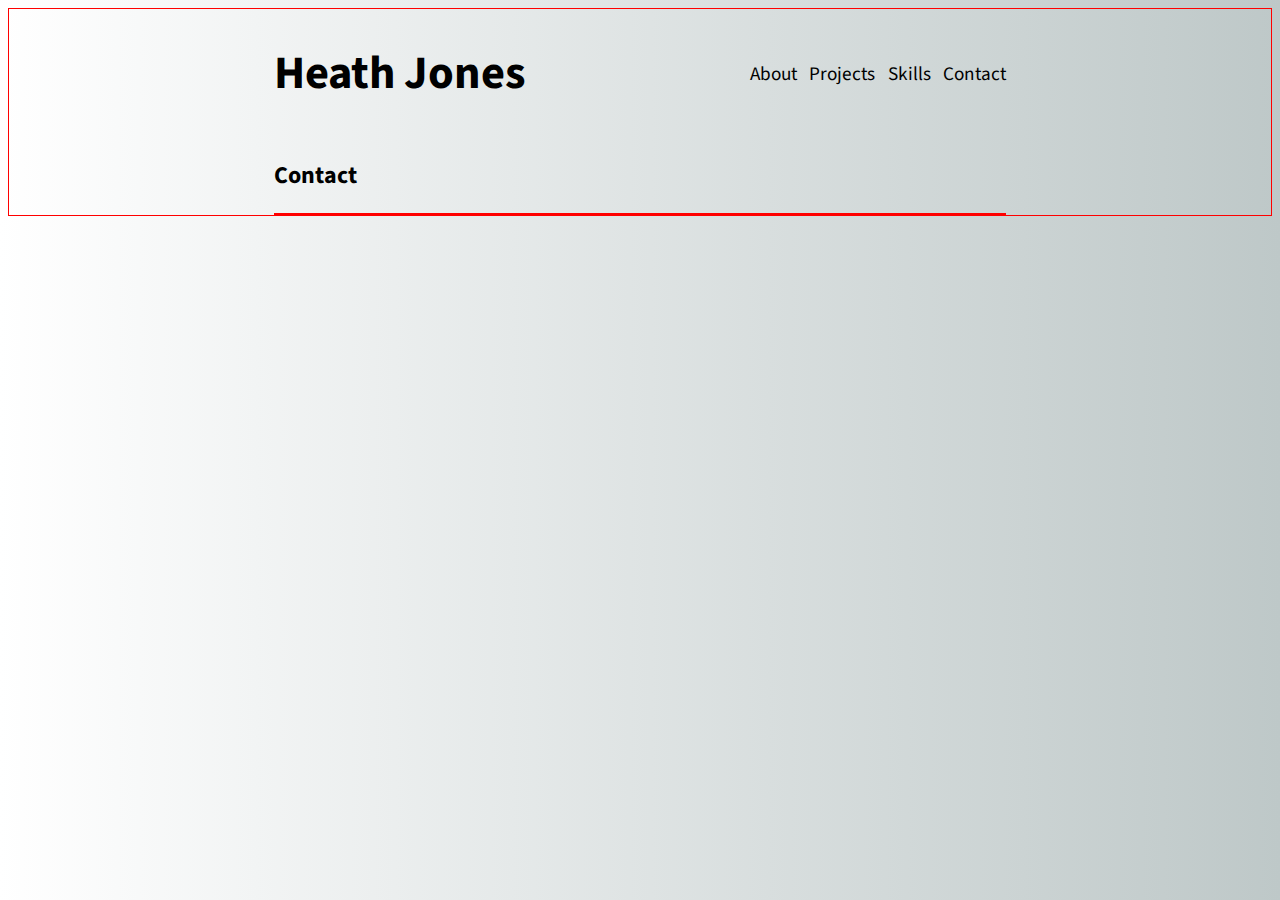
==== contact.html @ f66c6b34 "start" ====
<!-- 'snip' for user snippets -->

<!DOCTYPE html>
<html lang="en">

<head>
    <meta charset="UTF-8">
    <meta http-equiv="X-UA-Compatible" content="IE=edge">
    <meta name="viewport" content="width=device-width, initial-scale=1.0">
    <link rel="stylesheet" href="./style.css">
    <title>Contact</title>
</head>

<body>
    <div class="content">
        <header>
            <div class="heading">
                <h1>Heath Jones</h1>
                <nav>
                    <li><a href="./index.html">About</a></li>
                    <li><a href="./index.html">Projects</a></li>
                    <li><a href="./index.html">Skills</a></li>
                    <li><a href="">Contact</a></li>
                </nav>
            </div>
        </header>

        <main>
            <div id="contact">
                <h2>Contact</h2>
            </div>
        </main>

        <footer>
            <div></div>
        </footer>
    </div>
    <script src="./script.js"></script>
</body>

</html>
---- style.css ----
@import url('https://fonts.googleapis.com/css2?family=Source+Sans+Pro&display=swap');

html {
    background: linear-gradient(90deg, rgb(255,255,255), rgb(190,200,200));
    font-family: 'Source Sans Pro', sans-serif;
}

body {
    border: 1px solid red;
}

.content {
    width: 58%;
    height: 100%;
    margin: auto;
}

.heading {
    display: flex;
    justify-content: space-between;
    align-items: center;
}

.heading nav {
    display: flex;
    justify-content: space-between;
    list-style-type: none;
    width: 35%;
}

div h1, div nav {
    align-items: center;
}

h1 {
    font-size: 2.9rem;
}

a {
    text-decoration: none;
    color: black;
    font-size: 1.2rem;
}

a:hover {
    color: slategray;

}

#about {
    display: flex;
    justify-content: space-between;
    align-items: center;
}

.about-info {
    width: 60%;
}

.img-container {
    margin-top: 1%;
    width: 35%;
}

.img-container img {
    width: 100%;
    border-radius: 3%;
}

hr {
    /* margin: auto; */
}

.skillset {
    display: flex;
    justify-content: flex-start;
    width: 60%;
}

.skillset div {
    margin-right: 20%;
}

.title {
    font-weight: 800;
}

ul {
    list-style: square;
}

footer {
    /* position: absolute; */
    margin: auto;
    border: 1px solid red;
}
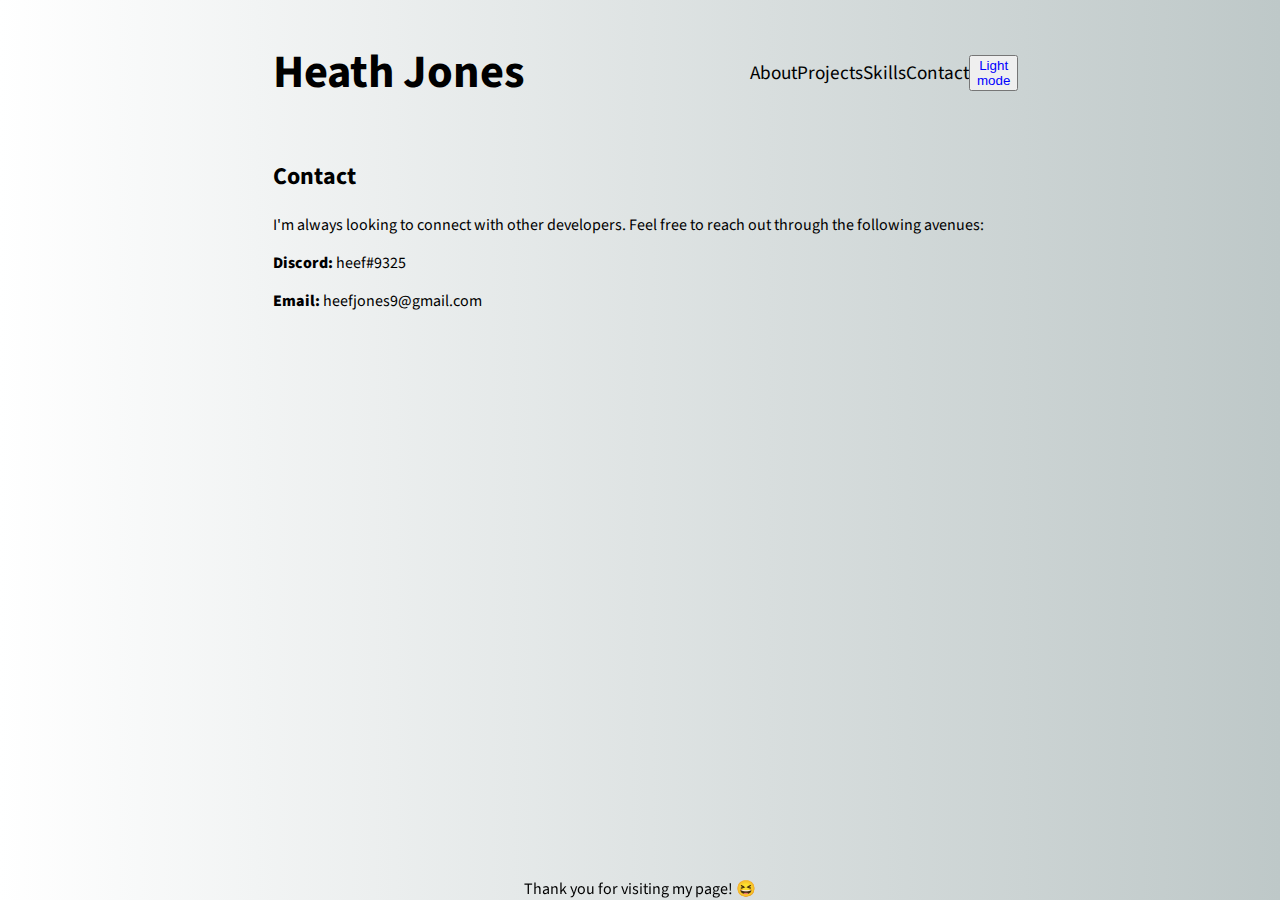
==== commit 49c2fa0d: "Finished basic layout of both pages. Also added folder structure for organization." ====
--- a/contact.html
+++ b/contact.html
@@ -7,7 +7,7 @@
     <meta charset="UTF-8">
     <meta http-equiv="X-UA-Compatible" content="IE=edge">
     <meta name="viewport" content="width=device-width, initial-scale=1.0">
-    <link rel="stylesheet" href="./style.css">
+    <link rel="stylesheet" href="./styles/style.css">
     <title>Contact</title>
 </head>
 
@@ -21,6 +21,7 @@
                     <li><a href="./index.html">Projects</a></li>
                     <li><a href="./index.html">Skills</a></li>
                     <li><a href="">Contact</a></li>
+                    <li><button>Light mode</button></li>
                 </nav>
             </div>
         </header>
@@ -28,14 +29,21 @@
         <main>
             <div id="contact">
                 <h2>Contact</h2>
+                <p> I'm always looking to connect with other developers.
+                    Feel free to reach out through the following avenues:
+                </p>
+                <p><span class="title">Discord: </span>heef#9325</p>
+                <p><span class="title">Email: </span>heefjones9@gmail.com</p>
             </div>
         </main>
 
         <footer>
-            <div></div>
+            <div class="foot" id="f2">Thank you for visiting my page! </div>
         </footer>
     </div>
-    <script src="./script.js"></script>
+
+    <script src="./scripts/script2.js"></script>
+
 </body>
 
 </html>--- a/styles/style.css
+++ b/styles/style.css
@@ -0,0 +1,109 @@
+@import url('https://fonts.googleapis.com/css2?family=Source+Sans+Pro&display=swap');
+
+html {
+    background: linear-gradient(90deg, rgb(255,255,255), rgb(190,200,200));
+    font-family: 'Source Sans Pro', sans-serif;
+}
+
+body {
+    
+}
+
+.content {
+    width: 58%;
+    height: 100%;
+    margin: auto;
+}
+
+.heading {
+    display: flex;
+    justify-content: space-between;
+    align-items: center;
+}
+
+.heading nav {
+    display: flex;
+    justify-content: space-between;
+    list-style-type: none;
+    width: 35%;
+}
+
+div h1, div nav {
+    align-items: center;
+}
+
+h1 {
+    font-size: 2.9rem;
+}
+
+a {
+    text-decoration: none;
+    color: black;
+    font-size: 1.2rem;
+}
+
+a:hover {
+    color: slategray;
+
+}
+
+button {
+    
+}
+
+main > div {
+    /* border: 1px solid red; */
+    margin: 3% auto;
+}
+
+#about {
+    display: flex;
+    justify-content: space-between;
+    align-items: center;
+}
+
+.about-info {
+    width: 60%;
+}
+
+.img-container {
+    margin-top: 1%;
+    width: 35%;
+}
+
+.img-container img {
+    width: 100%;
+    border-radius: 3%;
+}
+
+hr {
+    /* margin: auto; */
+}
+
+.skillset {
+    display: flex;
+    justify-content: flex-start;
+    width: 60%;
+}
+
+.skillset div {
+    margin-right: 20%;
+}
+
+.title {
+    font-weight: 800;
+}
+
+ul {
+    list-style: square;
+}
+
+footer {
+    display: flex;
+    justify-content: center;
+}
+
+.foot {
+    position: fixed;
+    bottom: 0;
+}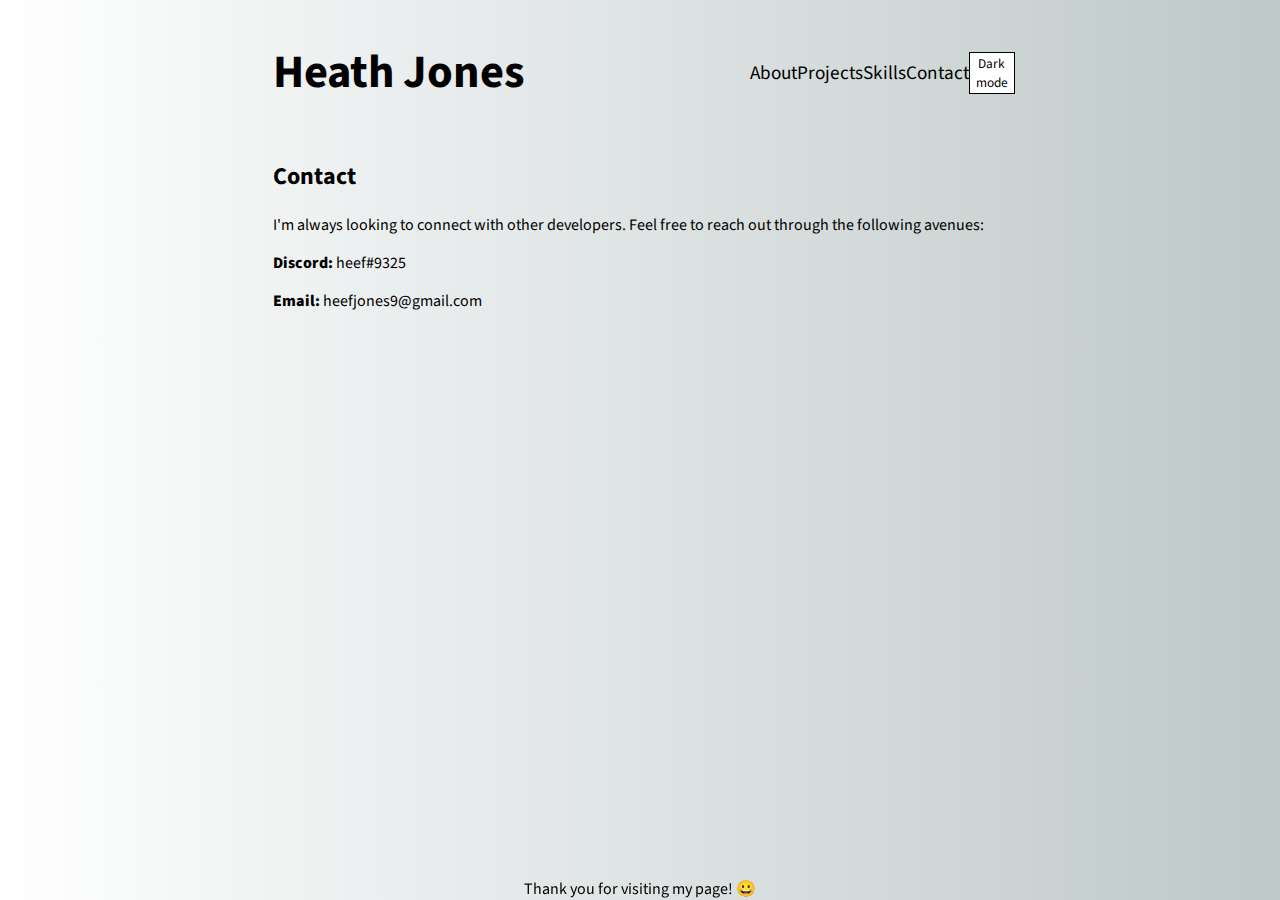
==== commit 36bcf5e8: "implemented light/dark mode" ====
--- a/contact.html
+++ b/contact.html
@@ -17,11 +17,11 @@
             <div class="heading">
                 <h1>Heath Jones</h1>
                 <nav>
-                    <li><a href="./index.html">About</a></li>
-                    <li><a href="./index.html">Projects</a></li>
-                    <li><a href="./index.html">Skills</a></li>
-                    <li><a href="">Contact</a></li>
-                    <li><button>Light mode</button></li>
+                    <li><a href="./index.html" id="a1">About</a></li>
+                    <li><a href="./index.html" id="a2">Projects</a></li>
+                    <li><a href="./index.html" id="a3">Skills</a></li>
+                    <li><a href="" id="a4">Contact</a></li>
+                    <li><button id="mode">Dark mode</button></li>
                 </nav>
             </div>
         </header>
--- a/styles/style.css
+++ b/styles/style.css
@@ -1,12 +1,12 @@
 @import url('https://fonts.googleapis.com/css2?family=Source+Sans+Pro&display=swap');
 
 html {
-    background: linear-gradient(90deg, rgb(255,255,255), rgb(190,200,200));
     font-family: 'Source Sans Pro', sans-serif;
 }
 
 body {
-    
+    height: 100%;
+    background: linear-gradient(90deg, rgb(255,255,255), rgb(190,200,200));
 }
 
 .content {
@@ -30,6 +30,13 @@
 
 div h1, div nav {
     align-items: center;
+}
+
+#mode {
+    background-color: white;
+    color: black;
+    border: 1px solid black;
+    font-family: 'Source Sans Pro', sans-serif;;
 }
 
 h1 {
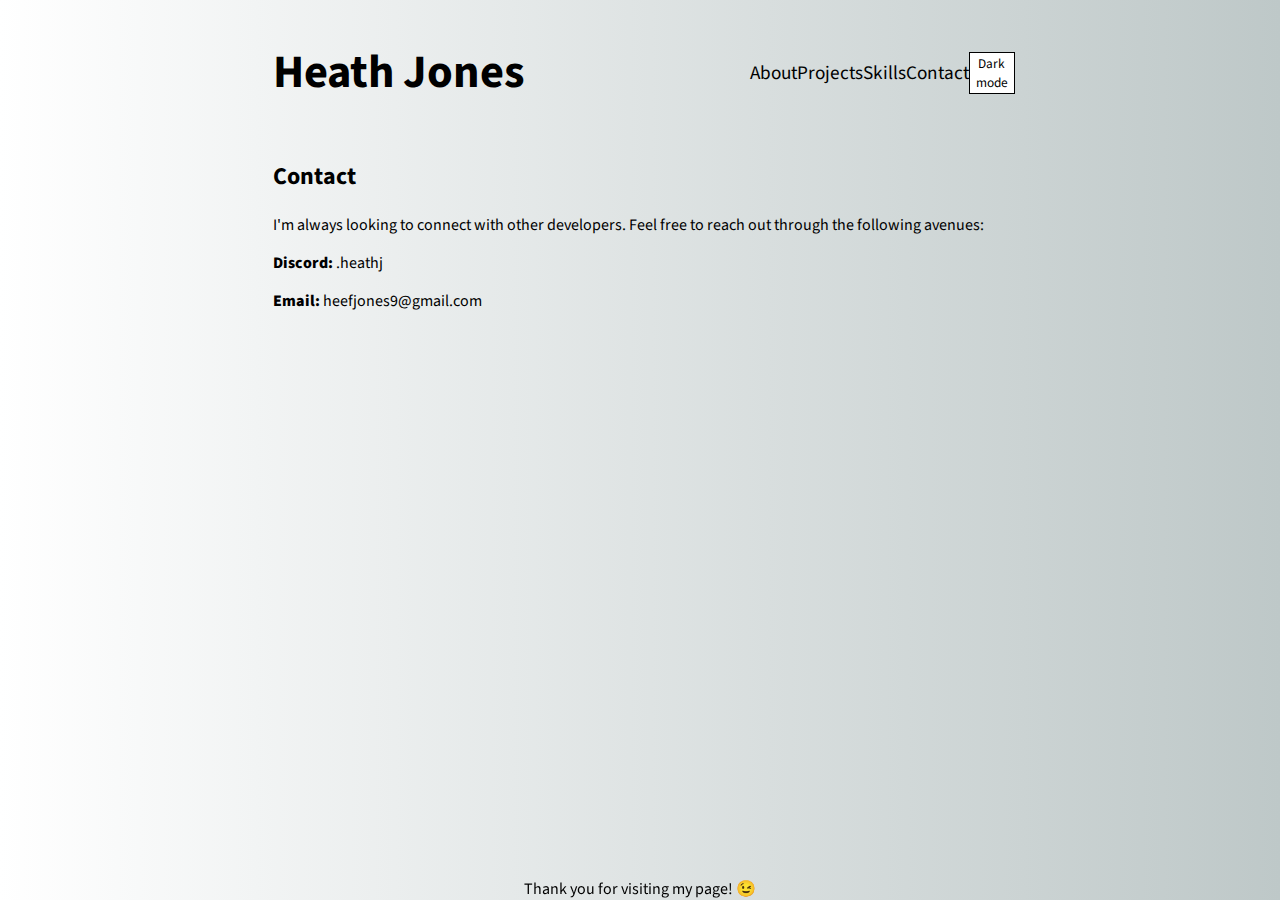
==== commit 379f98f0: "Updated discord username" ====
--- a/contact.html
+++ b/contact.html
@@ -32,7 +32,7 @@
                 <p> I'm always looking to connect with other developers.
                     Feel free to reach out through the following avenues:
                 </p>
-                <p><span class="title">Discord: </span>heef#9325</p>
+                <p><span class="title">Discord: </span>.heathj</p>
                 <p><span class="title">Email: </span>heefjones9@gmail.com</p>
             </div>
         </main>
@@ -46,4 +46,4 @@
 
 </body>
 
-</html>+</html>
--- a/styles/style.css
+++ b/styles/style.css
@@ -83,6 +83,11 @@
     border-radius: 3%;
 }
 
+/* img:hover {
+    background-image: url(../images/MIKE.png);
+    /* z-index: 10; */
+} */
+
 hr {
     /* margin: auto; */
 }
